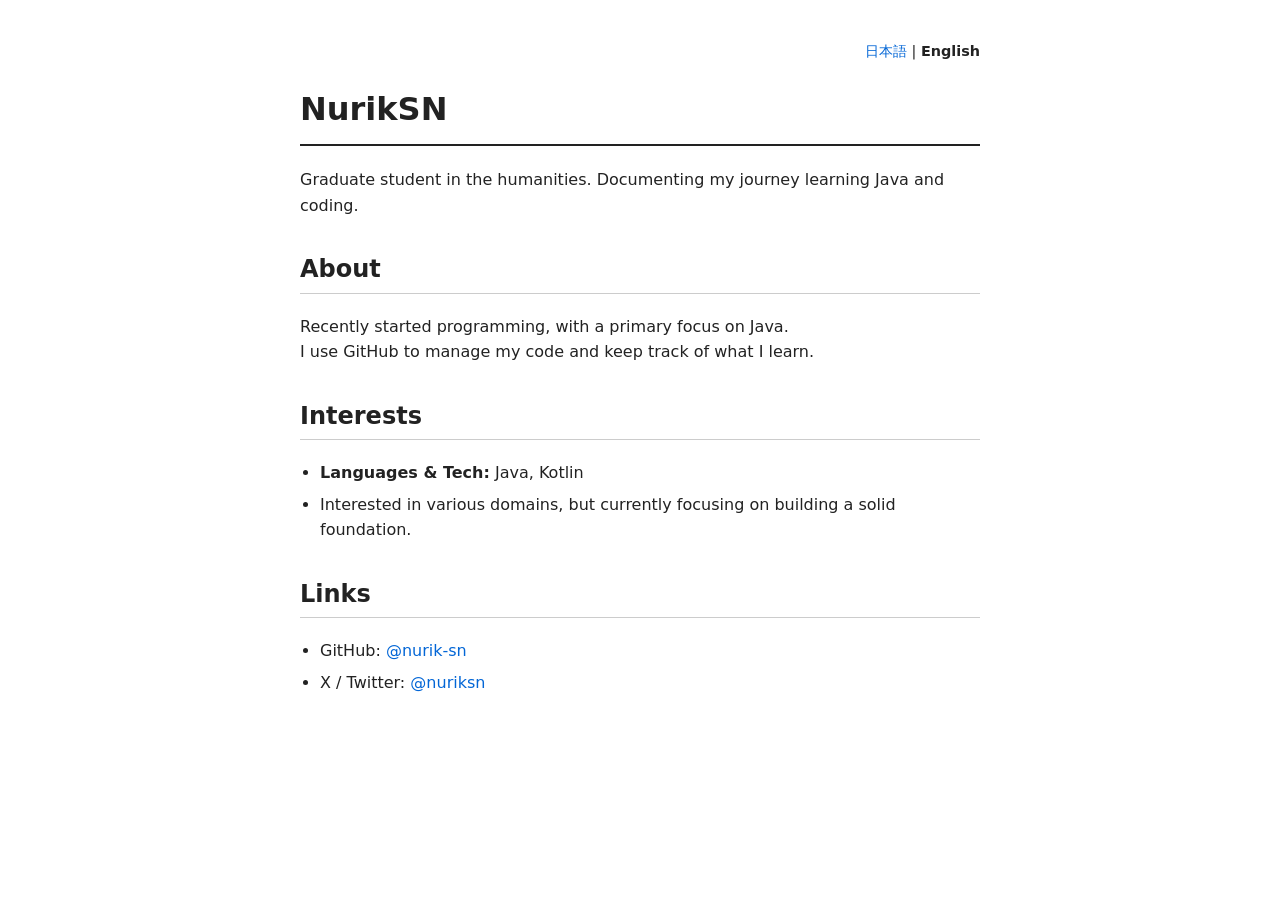
==== en.html @ ca6f707a "add en" ====
<!DOCTYPE html>
<html lang="en">
<head>
    <meta charset="UTF-8">
    <meta name="viewport" content="width=device-width, initial-scale=1.0">
    <title>NurikSN's bio</title>
    <link rel="stylesheet" href="style.css">
</head>
<body>

<div class="lang-nav">
    <a href="index.html">日本語</a> | <strong>English</strong>
</div>

<h1>NurikSN</h1>
<p>Graduate student in the humanities. Documenting my journey learning Java and coding.</p>

<h2>About</h2>
<p>
    Recently started programming, with a primary focus on Java.<br>
    I use GitHub to manage my code and keep track of what I learn.
</p>

<h2>Interests</h2>
<ul>
    <li><strong>Languages & Tech:</strong> Java, Kotlin</li>
    <li>Interested in various domains, but currently focusing on building a solid foundation.</li>
</ul>

<h2>Links</h2>
<ul>
    <li>GitHub: <a href="https://github.com/nurik-sn" target="_blank" rel="noopener noreferrer">@nurik-sn</a></li>
    <li>X / Twitter: <a href="https://x.com/nuriksn" target="_blank" rel="noopener noreferrer">@nuriksn</a></li>
</ul>

</body>
</html>
---- style.css ----
body {
    max-width: 680px;
    margin: 40px auto;
    padding: 0 20px;
    font-family: system-ui, -apple-system, BlinkMacSystemFont, "Segoe UI", Roboto, sans-serif;
    line-height: 1.6;
    color: #222;
}

.lang-nav {
    text-align: right;
    font-size: 0.9em;
    margin-bottom: 20px;
}

h1 {
    border-bottom: 2px solid #222;
    padding-bottom: 8px;
}

h2 {
    margin-top: 32px;
    border-bottom: 1px solid #ccc;
    padding-bottom: 4px;
}

ul {
    padding-left: 20px;
}

li {
    margin-bottom: 6px;
}

a {
    color: #0366d6;
    text-decoration: none;
}

a:hover {
    text-decoration: underline;
}
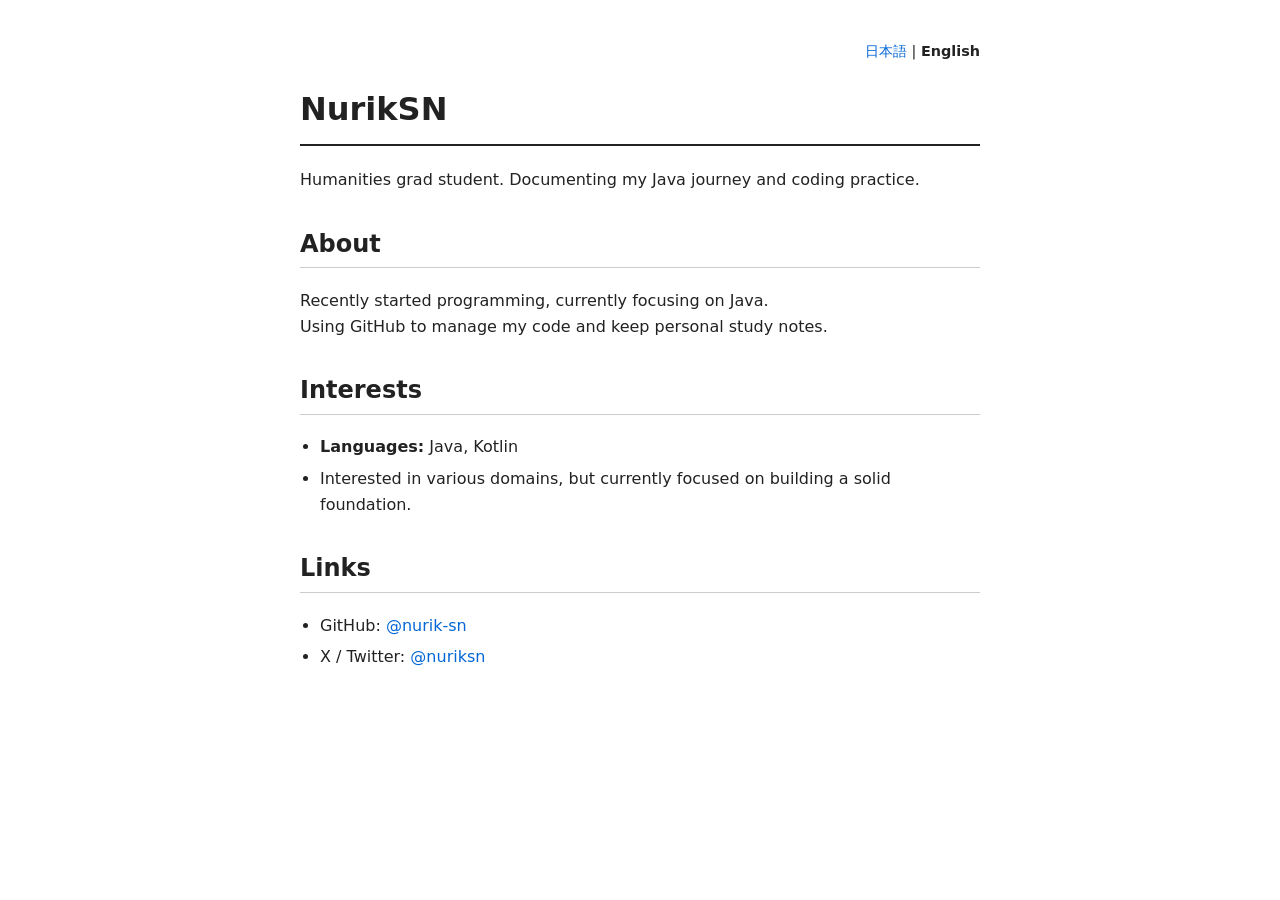
==== commit 7343b73f: "restore ja" ====
--- a/en.html
+++ b/en.html
@@ -13,18 +13,18 @@
 </div>
 
 <h1>NurikSN</h1>
-<p>Graduate student in the humanities. Documenting my journey learning Java and coding.</p>
+<p>Humanities grad student. Documenting my Java journey and coding practice.</p>
 
 <h2>About</h2>
 <p>
-    Recently started programming, with a primary focus on Java.<br>
-    I use GitHub to manage my code and keep track of what I learn.
+    Recently started programming, currently focusing on Java.<br>
+    Using GitHub to manage my code and keep personal study notes.
 </p>
 
 <h2>Interests</h2>
 <ul>
-    <li><strong>Languages & Tech:</strong> Java, Kotlin</li>
-    <li>Interested in various domains, but currently focusing on building a solid foundation.</li>
+    <li><strong>Languages:</strong> Java, Kotlin</li>
+    <li>Interested in various domains, but currently focused on building a solid foundation.</li>
 </ul>
 
 <h2>Links</h2>
